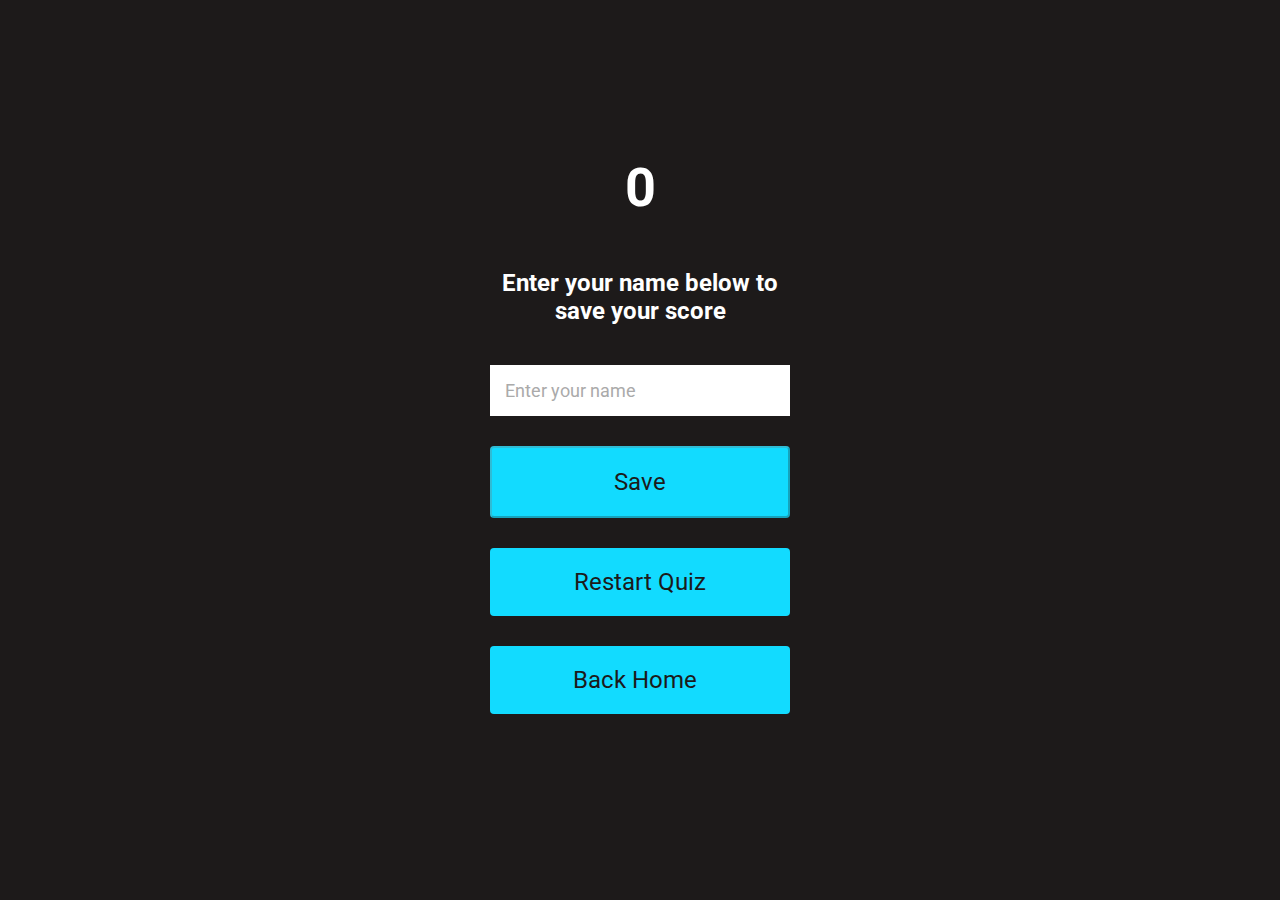
==== end.html @ 27d4cb18 "first commit" ====
<!DOCTYPE html>
<html lang="en">
<head>
    <meta charset="UTF-8">
    <meta name="viewport" content="width=device-width, initial-scale=1.0">
    <title>Quiz Task</title>
    <link rel="stylesheet" href="./style.css">
    <link rel="stylesheet" href="https://cdnjs.cloudflare.com/ajax/libs/font-awesome/6.6.0/css/all.min.css" integrity="sha512-Kc323vGBEqzTmouAECnVceyQqyqdsSiqLQISBL29aUW4U/M7pSPA/gEUZQqv1cwx4OnYxTxve5UMg5GT6L4JJg==" crossorigin="anonymous" referrerpolicy="no-referrer" />

</head>
<body>
    <div class="container">
        <div id="finish" class="flex-center flex-column">
            <h1 id="finalscore">0</h1>
            <form class="end-form-container">
                <h2 id="end-text">Enter your name below to save your score</h2>
                <input type="text" name="name" id="username" placeholder="Enter your name">
                <button class="btn" id="saveScorebtn" type="submit" onclick="saveHighScore(event)" disabled>Save</button>
            </form>
            <a href="/quiz.html" class="btn">Restart Quiz</a>
            <a href="/" class="btn">Back Home<i class="fas fa-home"></i></a>
        </div>
    </div>

    <script src="end.js"></script>
</body>
</html>
---- style.css ----
@import url('https://fonts.googleapis.com/css2?family=Lato:ital,wght@0,100;0,300;0,400;0,700;0,900;1,100;1,300;1,400;1,700;1,900&family=Roboto:ital,wght@0,100;0,300;0,400;0,500;0,700;0,900;1,100;1,300;1,400;1,500;1,700;1,900&display=swap');

:root {
    background-color: rgba(29, 26, 26);
}

* {
    box-sizing: border-box;
    margin: 0;
    padding: 0;
    font-size: 62.5%;
    font-family: "Roboto", sans-serif;
}

h1 {
    font-size: 5.4rem;
    color: #fff;
    margin-bottom: 5rem;
}

h2 {
    font-size: 4.2rem;
    margin-bottom: 4rem;
}

.container {
    width: 100vw;
    height: 100vh;
    display: flex;
    justify-content: center;
    align-items: center;
    max-width: 80rem;
    margin: 0 auto;
    padding: 2rem;
}

.flex-column {
    display: flex;
    flex-direction: column;
}

.flex-center {
    justify-content: center;
    align-items: center;
}

.justify-center {
    justify-content: center;
}

.text-center {
    text-align: center;
}

.hidden {
    display: none;
}

.btn {
    font-size: 2.4rem;
    padding: 2rem 0;
    width: 30rem;
    text-align: center;
    margin-bottom: 3rem;
    text-decoration: none;
    color: rgb(28, 26, 26);
    background: linear-gradient(90deg, rgb(18, 219, 255) 0%, rgb(18, 219, 255) 100%);
    border-radius: 4px;
}

.btn:hover {
    cursor: pointer;
    box-shadow: 0 0.4rem 1.4rem 0 rgba(8, 114, 244, 0.6);
    transition: transform 150ms;
    transform: scale(1.03);
}

.btn[disabled]:hover {
    cursor: not-allowed;
    box-shadow: none;
    transform: none;
}

#leaderboard-btn {
    background: linear-gradient(90deg, rgb(255, 247, 9) 0%, rgb(240, 221, 6) 100%);
}

#leaderboard-btn:hover {
    box-shadow: 0 0.4rem 1.4rem 0 rgba(255,255,0,0.5);
}

.fa-crown {
    font-size: 2.5rem;
    margin-left: 1rem;
}

/* End Page Css */
.end-form-container {
    width: 100%;
    display: flex;
    flex-direction: column;
    align-items: center;
    max-width: 30rem;
}

input {
    margin-bottom: 1rem;
    width: 20rem;
    padding: 1.5rem;
    font-size: 1.8rem;
    border: none;
    box-sizing: 0 0.1rem 1.4rem 0 rgba(85, 185, 235, 0.5);
}

input::placeholder {
    color: #aaa;
}

#username {
    margin-bottom: 3rem;
    width: 100%;
    outline: none;
}

#end-text {
    font-size: 2.4rem;
    color: #fff;
    text-align: center;
}

#saveScoreBtn {
    border: none;
}

.fa-home {
    margin-left: 1rem;
    font-size: 2rem;
    color: rgb(28, 26, 26);
}
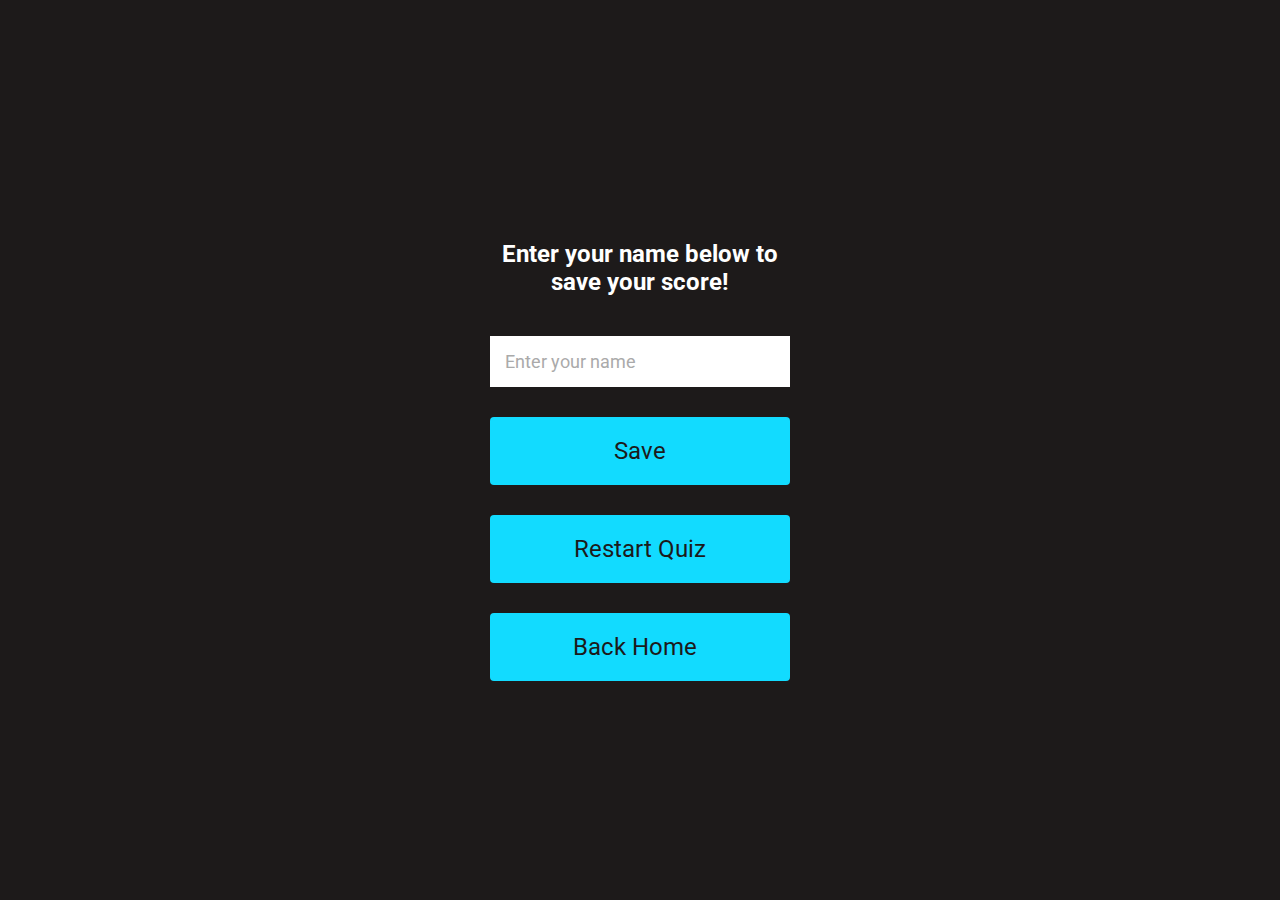
==== commit 95ab0e64: "another commit" ====
--- a/end.html
+++ b/end.html
@@ -13,9 +13,9 @@
         <div id="finish" class="flex-center flex-column">
             <h1 id="finalscore">0</h1>
             <form class="end-form-container">
-                <h2 id="end-text">Enter your name below to save your score</h2>
+                <h2 id="end-text">Enter your name below to save your score!</h2>
                 <input type="text" name="name" id="username" placeholder="Enter your name">
-                <button class="btn" id="saveScorebtn" type="submit" onclick="saveHighScore(event)" disabled>Save</button>
+                <button class="btn" id="saveScoreBtn" type="submit" onclick="saveHighScore(event)" disabled>Save</button>
             </form>
             <a href="/quiz.html" class="btn">Restart Quiz</a>
             <a href="/" class="btn">Back Home<i class="fas fa-home"></i></a>
